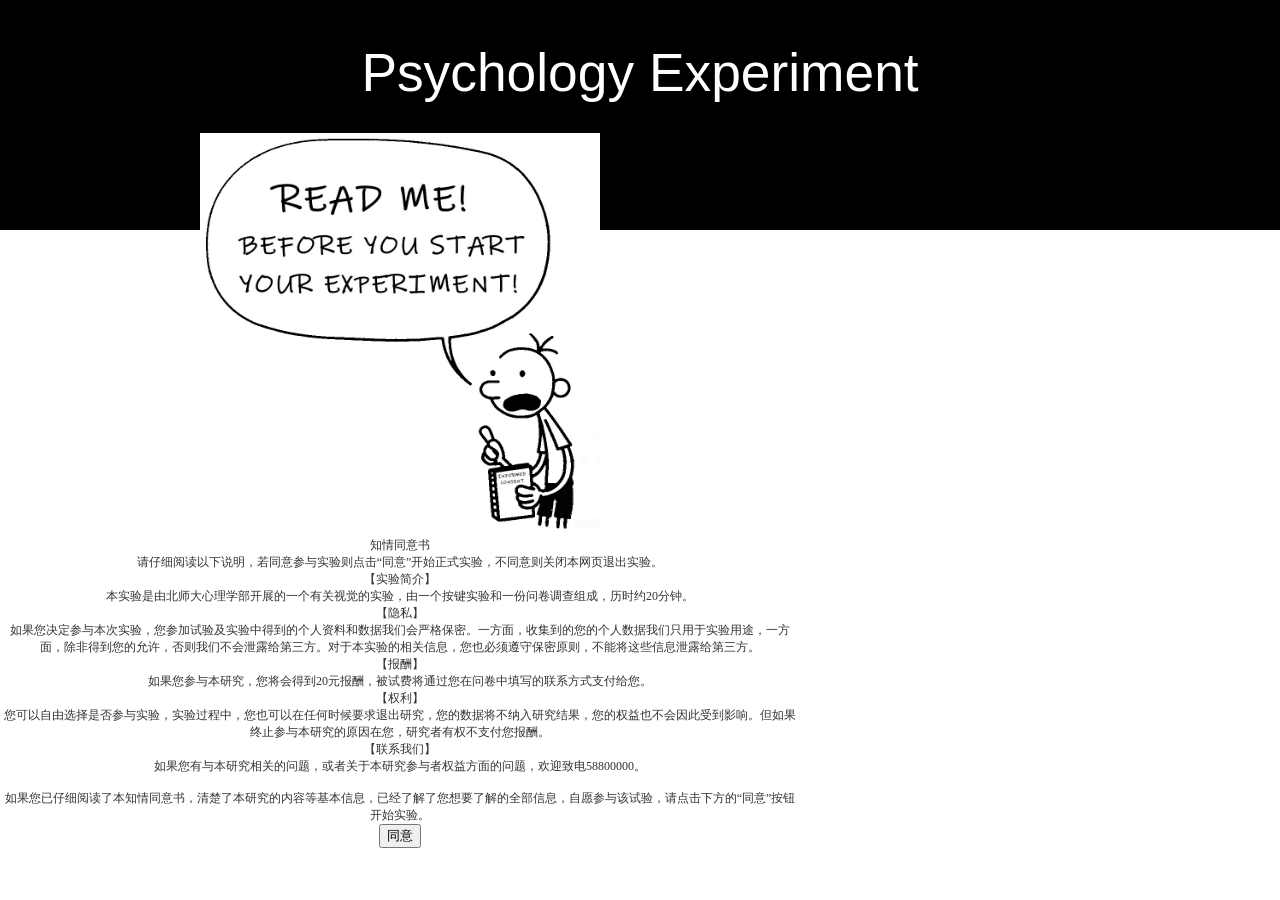
==== subject.notes.html @ 537f2c98 "Add files via upload" ====
<!DOCTYPE html>
<html>

<head>
<meta charset="utf-8">
<title>实验平台</title>
<link rel="stylesheet" type="text/css" href="css/style.css" />
<style>
#header {
    height: 230px;
    background-color: #000;
}
#header_utilities {
    color: white;
	text-align:right;
	font-family: "Gotham SSm A","Gotham SSm B",sans-serif;
}
</style>
<style>
h1
{text-align:center;font-size:3em;color:white}
p
{text-align:center}
</style>
</head>

<body>

<div id="header">
<header class="header">
</header>

<div id="header_utilities">
</br></br></br>
<p style="color:white; font-size:40pt;text-align:center;">Psychology Experiment</p>


</div>

<div align="center">
<div id="container" style="width:800px" >
 
	<br />
	<br />
	<img src="beforeexp.jpg"style="width:400px;height:400px;"/>
	<h2>知情同意书</h2>
	<p>请仔细阅读以下说明，若同意参与实验则点击“同意”开始正式实验，不同意则关闭本网页退出实验。<p>
	<h3>【实验简介】</h3>
	<p>本实验是由北师大心理学部开展的一个有关视觉的实验，由一个按键实验和一份问卷调查组成，历时约20分钟。</p>
	<h3>【隐私】</h3>
	<p>如果您决定参与本次实验，您参加试验及实验中得到的个人资料和数据我们会严格保密。一方面，收集到的您的个人数据我们只用于实验用途，一方面，除非得到您的允许，否则我们不会泄露给第三方。对于本实验的相关信息，您也必须遵守保密原则，不能将这些信息泄露给第三方。</p>
	<h3>【报酬】</h3>
	<p>如果您参与本研究，您将会得到20元报酬，被试费将通过您在问卷中填写的联系方式支付给您。</p>
	<h3>【权利】</h3>
	<p>您可以自由选择是否参与实验，实验过程中，您也可以在任何时候要求退出研究，您的数据将不纳入研究结果，您的权益也不会因此受到影响。但如果终止参与本研究的原因在您，研究者有权不支付您报酬。</p>
	<h3>【联系我们】</h3>
	<p>如果您有与本研究相关的问题，或者关于本研究参与者权益方面的问题，欢迎致电58800000。</p>
	<br />
	<p>如果您已仔细阅读了本知情同意书，清楚了本研究的内容等基本信息，已经了解了您想要了解的全部信息，自愿参与该试验，请点击下方的“同意”按钮开始实验。</p>
	<a href="subject.number&enter.html">
	<button>同意</button>
	</a>
	<br />
	<br />
	<br />
	
 
</div>
</div>

</body>



</html>
---- css/style.css ----
@charset "utf-8";
/*科e互联特效基本框架CSS*/
body, ul, dl, dd, dt, ol, li, p, h1, h2, h3, h4, h5, h6, textarea, form, select, fieldset, table, td, div, input {margin:0;padding:0;-webkit-text-size-adjust: none}
h1, h2, h3, h4, h5, h6{font-size:12px;font-weight:normal}
div {text-align:center}
a img {border:0}
body { color: #333; text-align: center; font: 12px "微软雅黑"; }
ul, ol, li {list-style-type:none;vertical-align:0}
a {outline-style:none;color:#535353;text-decoration:none}
a:hover { color: #D40000; text-decoration: none}
.clear{height:0; overflow:hidden; clear:both}
/* 效果CSS开始 */
body {
 -webkit-backface-visibility: hidden;
}	
.demo {
 margin: 0px auto;
 text-align:center;
} 
.nav li	{
 position: relative;
 display: inline-block;
 margin-left: -50px;
 -webkit-transition: all 0.4s linear;
 -moz-transition: all 0.4s linear;
 -o-transition: all 0.4s linear;
 -ms-transition: all 0.4s linear;
 transition: all 0.4s linear;
}
.nav li a {
 display: inline-block;
 width: 120px;
 height: 120px;
 padding: 30px;
 border-radius: 50%;
 border-width: 8px;
 border-style: solid;
}
.nav li:hover {
 z-index: 11;
 -webkit-transform: scale(1.1);
 -moz-transform: scale(1.1);
 -o-transform: scale(1.1);
 -ms-transform: scale(1.1);
 transform: scale(1.1);
}
.nav li:hover a {
 text-decoration: none;
}
.nav li:hover span {
 -webkit-transition: all 0.4s linear;
 -moz-transition: all 0.4s linear;
 -o-transition: all 0.4s linear;
 -ms-transition: all 0.4s linear;
 transition: all 0.4s linear;
 -webkit-animation: moveFromBottom 0.3s ease;
 -moz-animation: moveFromBottom 0.3s ease;
 -o-animation: moveFromBottom 0.3s ease;
 -ms-animation: moveFromBottom 0.3s ease;
 animation: moveFromBottom 0.3s ease;
}
.nav li:nth-child(1) a {
 color: #4d9683;
 text-shadow: 0 1px 0 #9de3cf;
 border-color: #549e89;
 background-color: #51c9a7;
}
.nav li:nth-child(2) a {
 color: #be607e;
 text-shadow: 0 1px 0 #de8ba5;
 border-color: #e499b0;
 background-color: #e67b9c;
}
.nav li:nth-child(3) a {
 color: #5e9eb4;
 text-shadow: 0 1px 0 #adddec;
 border-color: #a2cfde;
 background-color: #7ec9e3;
}
.nav li:nth-child(4) a {
 color: #ba9d5e;
 text-shadow: 0 1px 0 #f5e0ad;
 border-color: #dcc999;
 background-color: #f0cd78;
}
.nav li:nth-child(5) a {
 color: #b468a2;
 text-shadow: 0 1px 0 #e8acd8;
 border-color: #d8abcd;
 background-color: #dd91cb;
}
.nav li:nth-child(1):hover a {
 color: #0f775c;
 text-shadow: 0 1px 0 #81e6c9;
 border-color: #0a8462;
 background-color: #00c18c;
}
.nav li:nth-child(2):hover a {
 color: #b12a55;
 text-shadow: 0 1px 0 #ff95b7;
 border-color: #ba335c;
 background-color: #ea5180;
}
.nav li:nth-child(3):hover a {
 color: #2883a2;
 text-shadow: 0 1px 0 #9cdef2;
 border-color: #4397b3;
 background-color: #55c1e5;
}
.nav li:nth-child(4):hover a {
 color: #ab8228;
 text-shadow: 0 1px 0 #ffe199;
 border-color: #b08f3e;
 background-color: #f8c64d;
}
.nav li:nth-child(5):hover a {
 color: #a33689;
 text-shadow: 0 1px 0 #ec97d6;
 border-color: #b7569f;
 background-color: #dd70c3;
}
.nav span {
 display: block;
 line-height:70px;
 font-size: 30px;
 font-style: normal;
}
.nav span:before {
 display: block;
}
.nav li:nth-child(1) span:before {
 content: "home";
}
.nav li:nth-child(2) span:before {
 content: "phone";
}
.nav li:nth-child(3) span:before {
 content: "wifi";
}
.nav li:nth-child(4) span:before {
 content: "setting";
}
.nav li:nth-child(5) span:before {
 content: "twitter";
}
@-webkit-keyframes moveFromBottom {
  from {
    -webkit-transform: translateY(120%) scale(0.5) ;
    opacity: 0;
  }
 to {
   -webkit-transform: translateY(0%) scale(1);
   opacity: 1;        
 }
}
@-moz-keyframes moveFromBottom {
  from {
    -moz-transform: translateY(120%) scale(0.5) ;
    opacity: 0;
  }
  to {
    -moz-transform: translateY(0%) scale(1);
    opacity: 1;        
  }
}
@-ms-keyframes moveFromBottom {
  from {
    -ms-transform: translateY(120%) scale(0.5) ;
    opacity: 0;
  }
  to {
   -ms-transform: translateY(0%) scale(1);
   opacity: 1;        
 }
}
@-o-keyframes moveFromBottom {
  from {
    -o-transform: translateY(120%) scale(0.5) ;
    opacity: 0;
  }
  to {
   -o-transform: translateY(0%) scale(1);
   opacity: 1;        
 }
}
@keyframes moveFromBottom {
  from {
    transform: translateY(120%) scale(0.5) ;
    opacity: 0;
  }
  to {
   transform: translateY(0%) scale(1);
   opacity: 1;        
 }
}
.nav span:before { 
 font-family: 'LigatureSymbols';
 text-rendering: optimizeLegibility;
 -webkit-font-smoothing: antialiased;
 -moz-font-smoothing: antialiased;
 -ms-font-smoothing: antialiased;
 -o-font-smoothing: antialiased;
 font-smoothing: antialiased;
 -webkit-font-feature-settings: "liga" 1, "dlig" 1;
 -moz-font-feature-settings: "liga=1, dlig=1";
 -ms-font-feature-settings: "liga" 1, "dlig" 1;
 font-feature-settings: "liga" 1, "dlig" 1;
 font-size: 80px;
}
@font-face {
 font-family: 'LigatureSymbols';
 src: url('../font/LigatureSymbols-2.05.eot');
 src: url('../font/LigatureSymbols-2.05.eot?#iefix') format('embedded-opentype'),
   url('../font/LigatureSymbols-2.05.woff') format('woff'),
   url('../font/LigatureSymbols-2.05.ttf') format('truetype'),
   url('../font/LigatureSymbols-2.05.svg#LigatureSymbols') format('svg');
 font-weight: normal;
 font-style: normal;
}
/* 效果CSS结束 */

<link rel="stylesheet" href="https://cdn.staticfile.org/twitter-bootstrap/3.3.7/css/bootstrap.min.css">  
	<script src="https://cdn.staticfile.org/jquery/2.1.1/jquery.min.js"></script>
	<script src="https://cdn.staticfile.org/twitter-bootstrap/3.3.7/js/bootstrap.min.js"></script>
</head>
<body>
    
<div class="container">
	<h2>按钮</h2>
	<p>.btn-lg 类制作大按钮：</p>            
	<button type="button" class="btn btn-default btn-lg">大的默认按钮</button>
	<button type="button" class="btn btn-info btn-lg">大的信息按钮</button>      
</div>
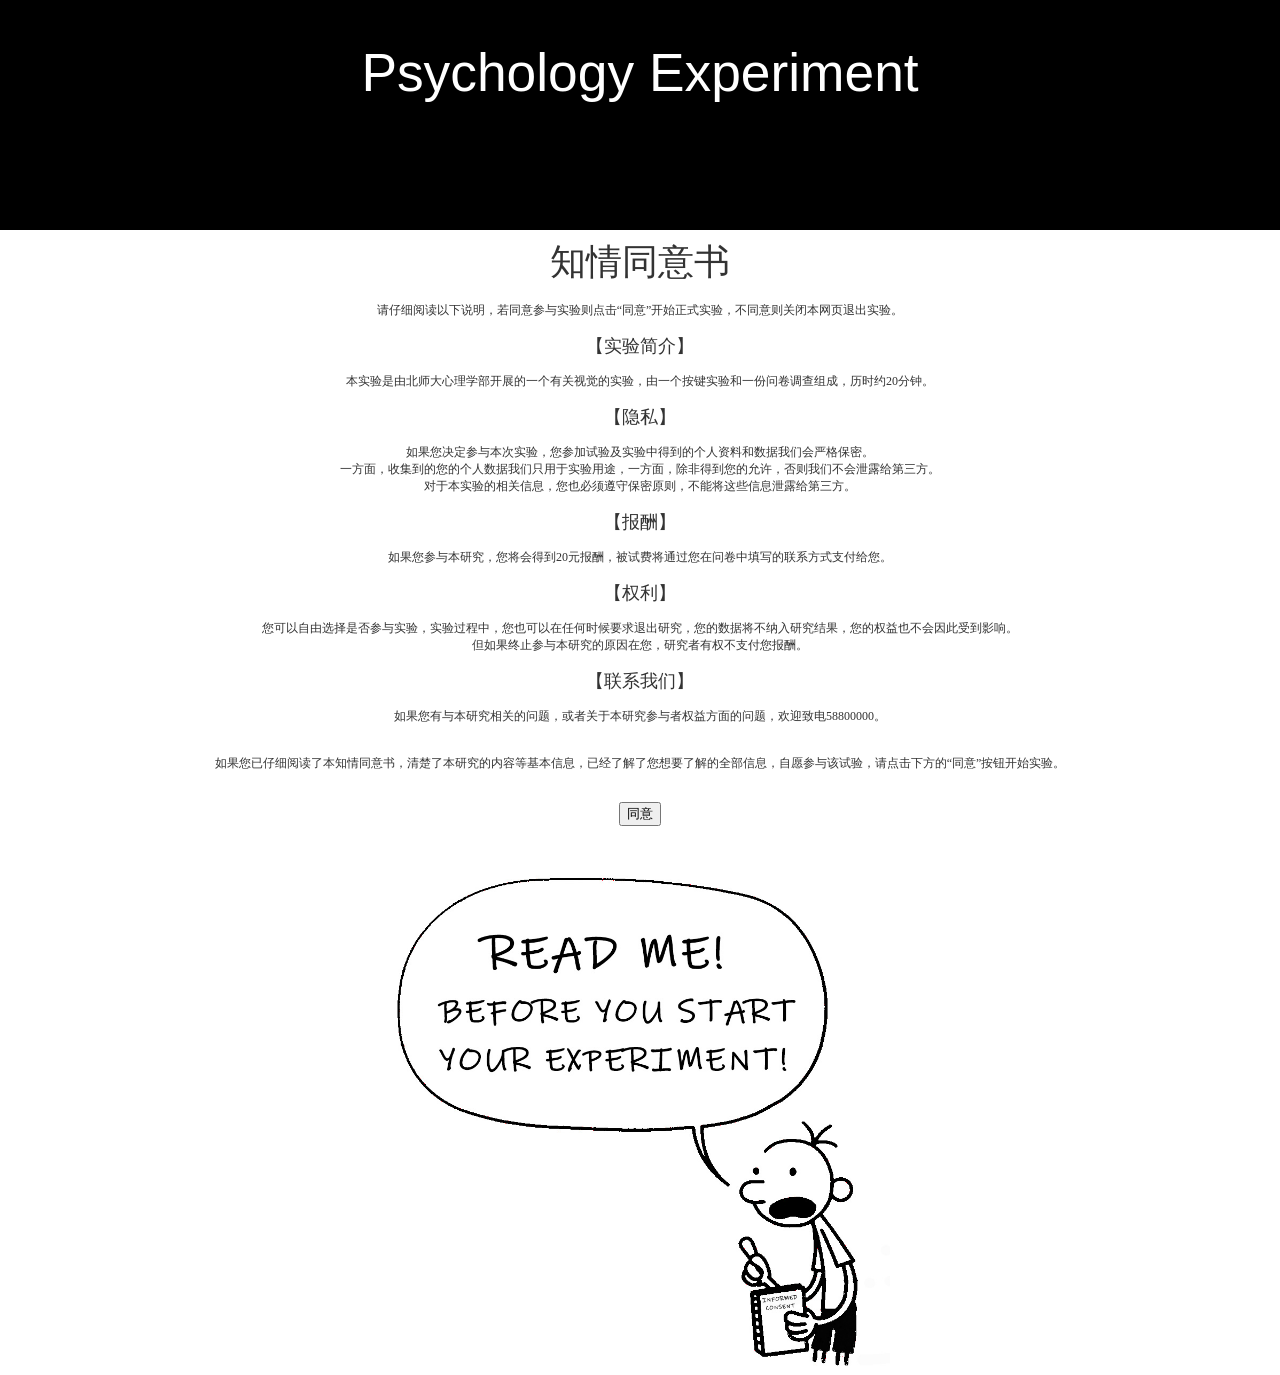
==== commit 1742d2fd: "Add files via upload" ====
--- a/subject.notes.html
+++ b/subject.notes.html
@@ -17,8 +17,10 @@
 }
 </style>
 <style>
-h1
-{text-align:center;font-size:3em;color:white}
+h2
+{text-align:center;font-size:3em}
+h3
+{text-align:center;font-size:1.5em}
 p
 {text-align:center}
 </style>
@@ -37,36 +39,51 @@
 
 </div>
 
-<div align="center">
-<div id="container" style="width:800px" >
- 
+
+ <br /><br /><br /><br /><br /><br /><br />
 	<br />
 	<br />
-	<img src="beforeexp.jpg"style="width:400px;height:400px;"/>
 	<h2>知情同意书</h2>
+	<br />
 	<p>请仔细阅读以下说明，若同意参与实验则点击“同意”开始正式实验，不同意则关闭本网页退出实验。<p>
+	<br />
 	<h3>【实验简介】</h3>
+	<br />
 	<p>本实验是由北师大心理学部开展的一个有关视觉的实验，由一个按键实验和一份问卷调查组成，历时约20分钟。</p>
+	<br />
 	<h3>【隐私】</h3>
-	<p>如果您决定参与本次实验，您参加试验及实验中得到的个人资料和数据我们会严格保密。一方面，收集到的您的个人数据我们只用于实验用途，一方面，除非得到您的允许，否则我们不会泄露给第三方。对于本实验的相关信息，您也必须遵守保密原则，不能将这些信息泄露给第三方。</p>
+	<br />
+	<p>如果您决定参与本次实验，您参加试验及实验中得到的个人资料和数据我们会严格保密。</p>
+	<p>一方面，收集到的您的个人数据我们只用于实验用途，一方面，除非得到您的允许，否则我们不会泄露给第三方。</p>
+	<p>对于本实验的相关信息，您也必须遵守保密原则，不能将这些信息泄露给第三方。</p>
+	<br />
 	<h3>【报酬】</h3>
+	<br />
 	<p>如果您参与本研究，您将会得到20元报酬，被试费将通过您在问卷中填写的联系方式支付给您。</p>
+	<br />
 	<h3>【权利】</h3>
-	<p>您可以自由选择是否参与实验，实验过程中，您也可以在任何时候要求退出研究，您的数据将不纳入研究结果，您的权益也不会因此受到影响。但如果终止参与本研究的原因在您，研究者有权不支付您报酬。</p>
+	<br />
+	<p>您可以自由选择是否参与实验，实验过程中，您也可以在任何时候要求退出研究，您的数据将不纳入研究结果，您的权益也不会因此受到影响。</p>
+	<p>但如果终止参与本研究的原因在您，研究者有权不支付您报酬。</p>
+	<br />
 	<h3>【联系我们】</h3>
+	<br />
 	<p>如果您有与本研究相关的问题，或者关于本研究参与者权益方面的问题，欢迎致电58800000。</p>
 	<br />
+	<br />
 	<p>如果您已仔细阅读了本知情同意书，清楚了本研究的内容等基本信息，已经了解了您想要了解的全部信息，自愿参与该试验，请点击下方的“同意”按钮开始实验。</p>
-	<a href="subject.number&enter.html">
-	<button>同意</button>
+	<br /><br />
+	<div align="center"><a href="subject.number&enter.html">
+	<button>同意</button></div>
 	</a>
 	<br />
 	<br />
 	<br />
+	<img src="beforeexp.jpg" width="500px" height="500px">
+	
 	
  
-</div>
-</div>
+
 
 </body>
 
